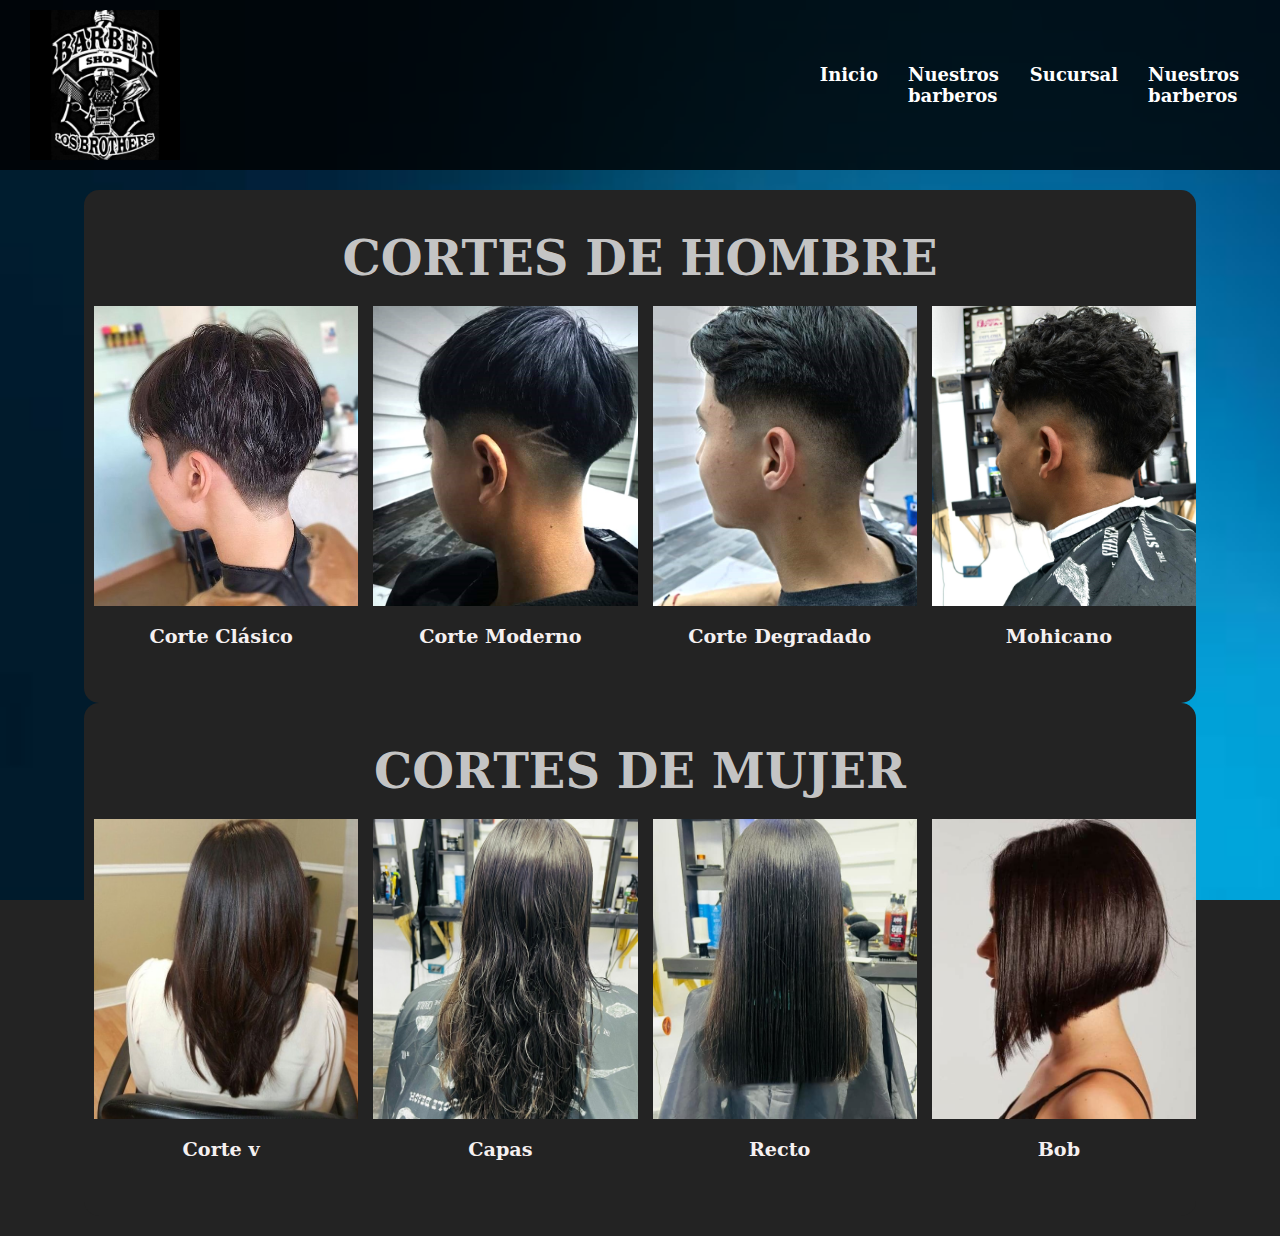
==== galeria.html @ c736623a "Add files via upload" ====
<!DOCTYPE html>
<html lang="es">
<head>
    <meta charset="UTF-8">
    <meta name="viewport" content="width=device-width, initial-scale=1.0">
    <title>Barbería</title>
    <link rel="stylesheet" href="INDEX.CSS">
    <style>
        body {
            font-family: 'Serif', serif;
            margin: 0;
            padding: 0;
            background-color: #232323;
            color: #ffffff;
        }

        .container {
            width: 90%;
            max-width: 1200px;
            margin: 0 auto;
            padding: 20px;
        }

        .section-cortes {
            padding: 40px 0;
            text-align: center;
            background-color: #232323;
            color: #ffffff;
            border-radius: 15px;
        }

        .section-cortes h2 {
            font-family: 'Serif', serif;
            font-size: 3em;
            margin-bottom: 20px;
            color: #cacacaf9;
        }

        .grid-container {
            display: grid;
            grid-template-columns: repeat(4, 1fr);
            gap: 5px;
        }

        .card {
            border-radius: 0px;
            overflow: hidden;
            transition: transform 0.1s ease-in-out, box-shadow 0.1s ease-in-out;
            text-align: center;
            color: #f5f0f0;
            position: relative;
        }

        .card:hover {
            transform: translateY(-10px);
            box-shadow: 0 8px 20px rgba(0, 0, 0, 0.2);
        }

        .card img {
            width: 100%;
            height: 300px; /* Ajusta esta altura según sea necesario */
            object-fit: cover; /* Hace que la imagen se ajuste bien dentro del contenedor */
        }

        .card-content {
            padding: 5px;
        }

        .card-title {
            font-family: 'Serif', serif;
            font-size: 1.2em;
            margin: 10px 0;
        }

        .card-location {
            font-family: 'Serif', serif;
            font-size: 0.9em;
            font-weight: 300;
            color: #666666;
        }

        .steps {
            display: flex;
            justify-content: space-around;
            margin-top: 40px;
            color: #000000;
        }

        .step {
            width: 30%;
            background-color: #cacacaf9;
            padding: 20px;
            border-radius: 10px;
            box-shadow: 0 4px 12px rgba(0, 0, 0, 0.1);
            text-align: center;
        }

        .step h3 {
            font-family: 'Serif', serif;
            font-size: 1.3em;
            margin-bottom: 10px;
        }

        .step p {
            font-family: 'Serif', serif;
            font-size: 1em;
        }

        .step-icon {
            font-size: 2em;
            margin-bottom: 10px;
            color: #000000;
        }
    </style>
</head>
<body>
    <header class="header">
        <div class="menu container">
            <img src="IMG\Logo.png" class="menu-icono" alt="Los brothers">
        </div>          
        <nav class="navbar">
            <ul>
               
                <li><a href="Index.html">Inicio</a></li>
                <li><a href="galeria.html">Nuestros barberos</a></li>
                <li><a href="Sucursal.html">Sucursal</a></li>
                <li><a href="servicios.html">Nuestros barberos</a></li>
            </ul>
        </nav>
    </header>
<div class="container">
    <section class="section-cortes">
        <h2>Cortes de Hombre</h2>
        <div class="grid-container">
            <div class="card">
                <img src="cortes/clasico.jpg" alt="Corte Clásico">
                <div class="card-content">
                    <h3 class="card-title">Corte Cl&aacute;sico</h3>
                </div>
            </div>
            <div class="card">
                <img src="cortes/moderno.jpeg" alt="Corte Moderno">
                <div class="card-content">
                    <h3 class="card-title">Corte Moderno</h3>
                </div>
            </div>
            <div class="card">
                <img src="cortes/degradado.jpeg" alt="Corte Degradado">
                <div class="card-content">
                    <h3 class="card-title">Corte Degradado</h3>
                </div>
            </div>
            <div class="card">
                <img src="cortes/mohicano.jpg" alt="Mohicano">
                <div class="card-content">
                    <h3 class="card-title">Mohicano</h3>
                </div>
            </div>
        </div>
    </section>

    <section class="section-cortes">
        <h2>Cortes de Mujer</h2>
        <div class="grid-container">
            <div class="card">
                <img src="cortes/corte v.jpg" alt="Corte Mujer 1">
                <div class="card-content">
                    <h3 class="card-title">Corte v</h3>
                </div>
            </div>
            <div class="card">
                <img src="cortes/capas.jpg" alt="Corte Mujer 2">
                <div class="card-content">
                    <h3 class="card-title">Capas</h3>
                </div>
            </div>
            <div class="card">
                <img src="cortes/recto.jpg" alt="Corte Mujer 3">
                <div class="card-content">
                    <h3 class="card-title">Recto</h3>
                </div>
            </div>
            <div class="card">
                <img src="cortes/bob.jpg" alt="Corte Mujer 4">
                <div class="card-content">
                    <h3 class="card-title">Bob</h3>
                </div>
            </div>
        </div>
    </section>
</div>

</body>
</html>
---- INDEX.CSS ----
@import url('https://fonts.googleapis.com/css2?family=Anton+SC&family=Ga+Maamli&display=swap');
@import url('https://fonts.googleapis.com/css2?family=Poppins:wght@400;700&display=swap');

* {
    margin: 0;
    padding: 0;
    box-sizing: border-box;
    text-decoration: none;
    list-style: none;
}

body {
    font-family: 'Poppins', sans-serif;
    background-image: url('IMG/10.jpg'); /* Cambia 'ruta/de/tu/imagen.jpg' por la ruta de tu imagen */
    background-size: cover;
    background-repeat: no-repeat;
    background-attachment: fixed;
}

.container {
    max-width: 1200px;
    margin: 0 auto;
}

.header {
    width: 100%;
    height: 170px; /* Aumentado para acomodar mejor el logo */
    background-color: rgba(0, 0, 0, 0.8); /* Cambiado a rgba para transparencia */
    display: flex;
    align-items: center;
    justify-content: space-between;
    padding: 10px;
    box-sizing: border-box;
    color: rgb(255, 255, 255);
    position: relative;
}

.header h1 {
    margin: 0 auto; /* Centrar el título */
    font-size: 24px;
}

.header .navbar ul {
    display: flex;
    margin: 0;
    padding: 0;
    list-style: none;
}

.header .navbar ul li {
    margin-right: 30px; /* Espacio entre las secciones */
}

.header .navbar ul li a {
    font-size: 18px;
    color: rgb(255, 255, 255);
    text-decoration: none;
    font-weight: bold;
}

.header .navbar ul li a:hover {
    color: rgb(253, 253, 253);
}

.menu {
    display: flex;
    align-items: center;
    justify-content: space-between;
    width: 100%;
}

.logo {
    margin-right: auto; /* Mueve el logo al lado izquierdo */
}

.menu .navbar ul li {
    position: relative;
}

.menu .navbar ul li a {
    font-size: 18px;
    padding: 20px;
    color: gray;
    display: block;
    font-weight: 600;
}

#menu {
    display: none;
}

.menu-icono {
    width: 150px;
    height: 150px;
    margin-left: 0; /* Pegado al lado izquierdo */
}

.header-txt {
    text-align: center;
}

.header-txt h1 {
    font-size: 85px;
    color: aqua;
}

.general {
    padding: 50px 0;
    text-align: center;
}

.general-content {
    display: flex;
    justify-content: space-between;
    margin-top: 55px;
    gap: 20px; /* Añadido para separar los programas */
}

.general-1 img, 
.general-2 img, 
.general-3 img {
    width: 80%;
    height: 80%;
    object-fit: cover; /* Esto asegura que la imagen cubra todo el espacio disponible */
    border-radius: 0px; /* Si deseas mantener los bordes redondeados */
}

h2 {
    font-size: 70px;
    text-transform: uppercase;
    color: rgb(246, 246, 246);
}

.txt h3 {
    font-size: 18px;
    color: rgb(255, 255, 255);
    text-transform: uppercase;
    margin-bottom: 10px;
    text-align: center;
}

.txt p {
    color: blanchedalmond;
    font-size: 16px;
    text-align: center; /* Centrar el texto */
}

.footer {
    padding: 10px 0;
    background-color: rgba(0, 0, 0, 0.8);
    color: #ffffff;
    position: relative;
    bottom: 0;
    width: 100%;
    display: flex;
    justify-content: space-between; /* Espacio entre las secciones */
    align-items: center; /* Alinea verticalmente las secciones */
}

.phone-section {
    flex: 1;
    display: flex;
    align-items: center;
    margin-left: 20px; /* Separación del lado izquierdo */
}

.footer-content {
    text-align: center;
    display: flex;
    align-items: center;
    justify-content: center;
    flex: 3; /* Se asegura de que el contenido se centre adecuadamente */
    color: #ffffff;
}

.footer-icons {
    flex: 1;
    display: flex;
    align-items: center;
    justify-content: flex-end; /* Alinea el icono al extremo derecho */
    margin-right: 20px; /* Elimina cualquier margen derecho */
}

img {
    width: 55px;
    height: 55px;
    margin-left: 10px; /* Espacio entre el icono y el número de teléfono */
}
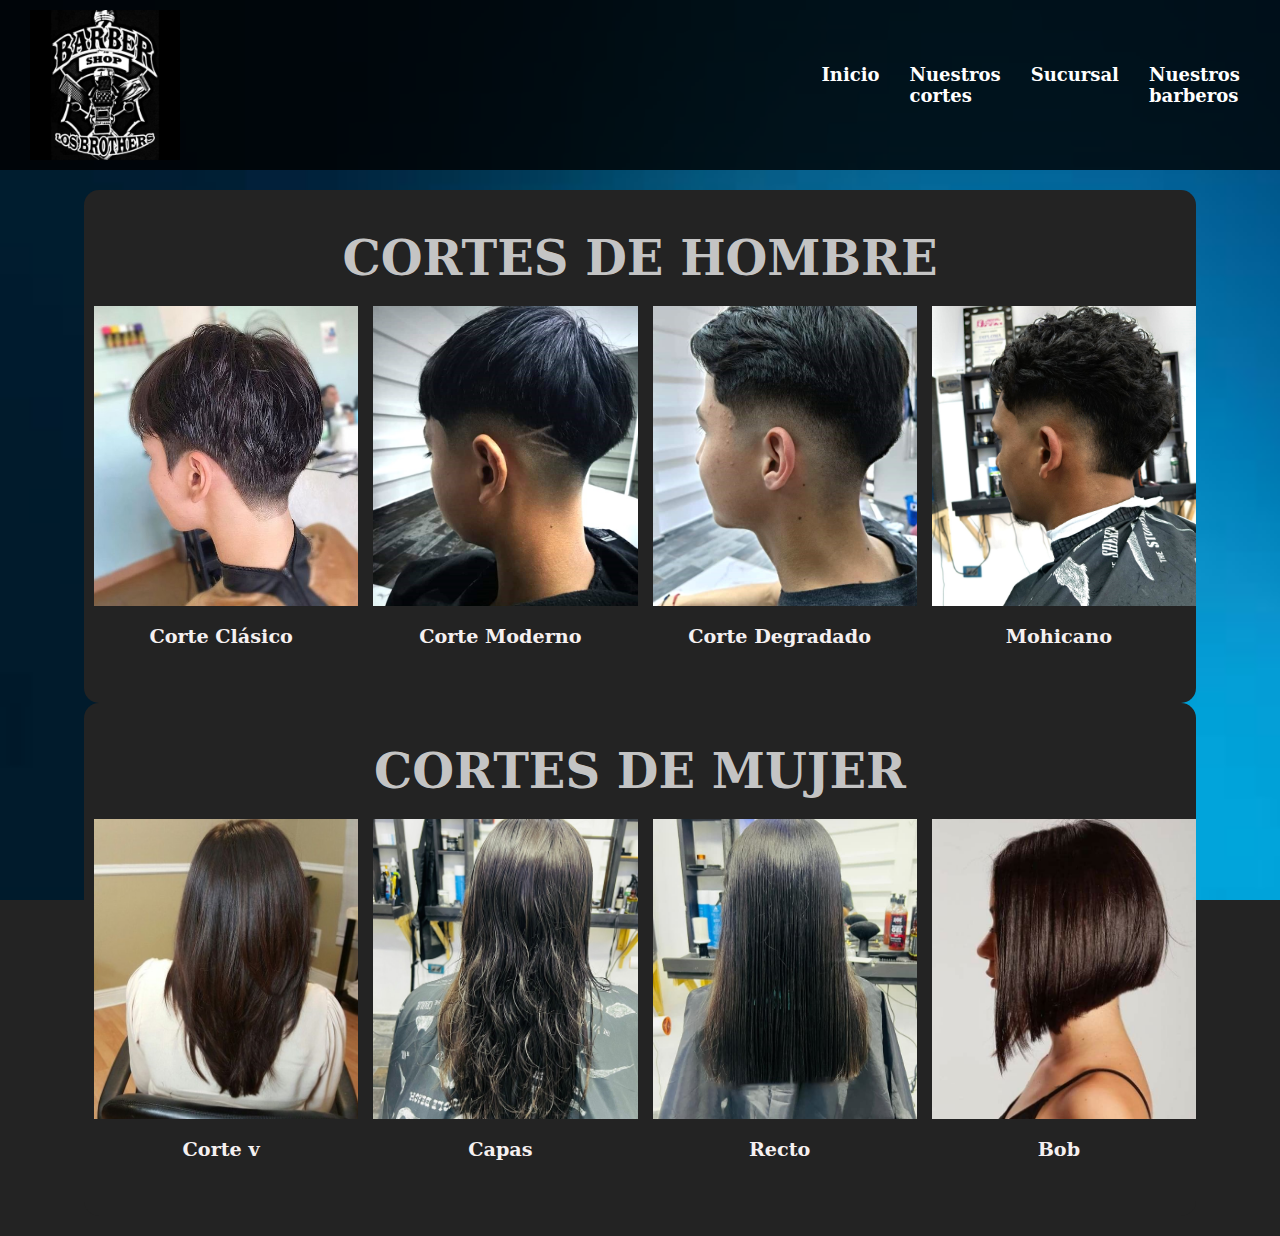
==== commit 43a69e2c: "Update galeria.html" ====
--- a/galeria.html
+++ b/galeria.html
@@ -122,9 +122,9 @@
         <nav class="navbar">
             <ul>
                
-                <li><a href="Index.html">Inicio</a></li>
-                <li><a href="galeria.html">Nuestros barberos</a></li>
-                <li><a href="Sucursal.html">Sucursal</a></li>
+                <li><a href="index.html">Inicio</a></li>
+                <li><a href="galeria.html">Nuestros cortes</a></li>
+                <li><a href="sucursal.html">Sucursal</a></li>
                 <li><a href="servicios.html">Nuestros barberos</a></li>
             </ul>
         </nav>
@@ -192,4 +192,4 @@
 </div>
 
 </body>
-</html>+</html>
